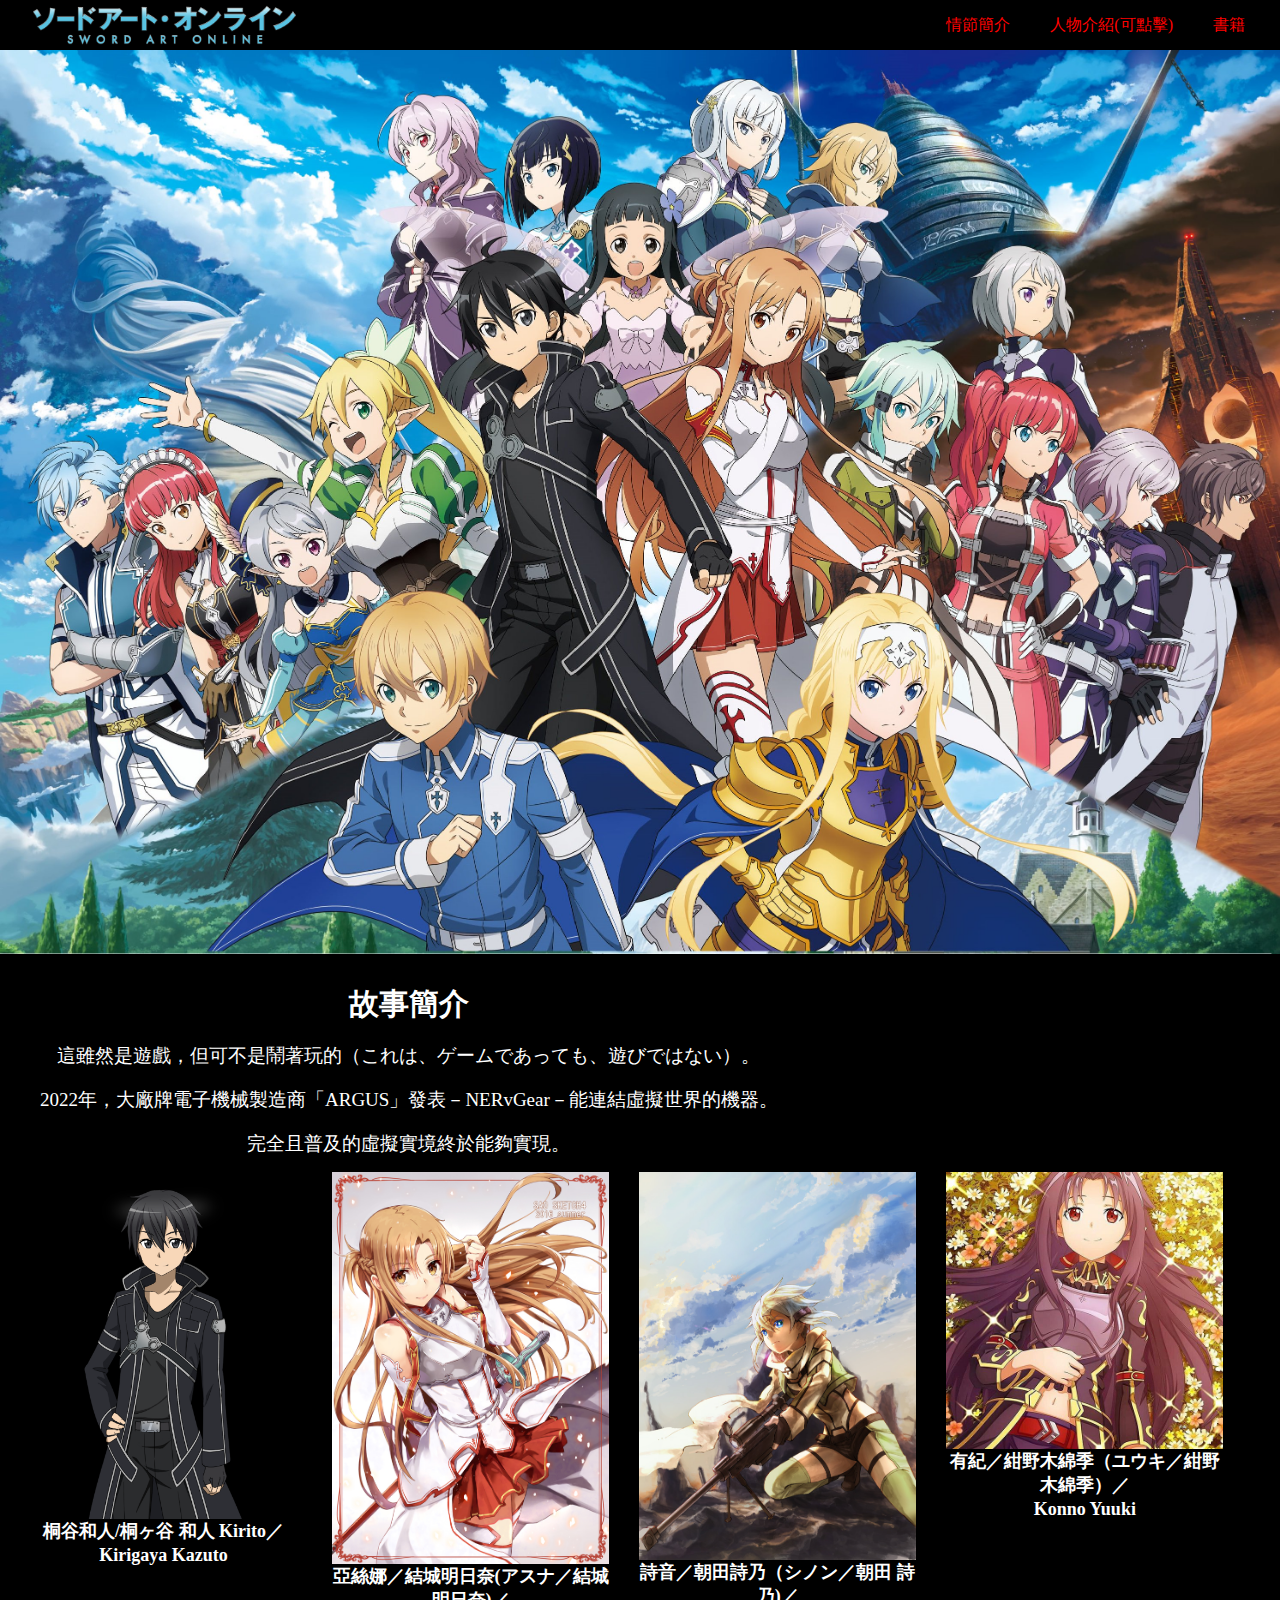
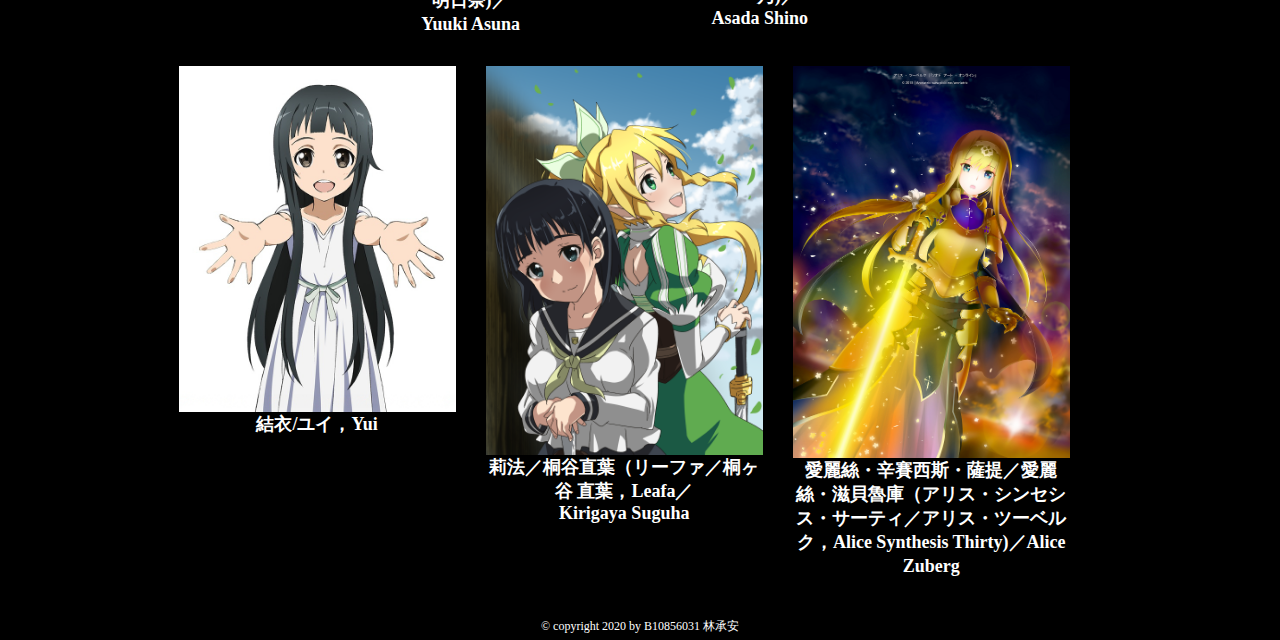
==== Final/index.html @ 0db15048 "Final" ====
<!DOCTYPE html>
<html lang="en">

<head>
    <meta charset="UTF-8">
    <meta name="viewport" content="width=device-width, initial-scale=1.0">
    <title>刀劍神域簡介</title>
    <link rel="stylesheet" href="style.css">
</head>

<body style="background-color:black;">

    <input type="checkbox" name="" id="menu">

    <div class="header col-12 col-s-12 col-ss-12">
        <h1 class="logo">
            <a href="#top"><img src="連結2/SAO_Logo.png" height="50px">
            </a>
        </h1>
        <a href="#">
            <label for="menu" class="btn"> 
            <span>選單</span>
        </label>
        </a>
        <nav>
            <a href="連結1/連結1.html">情節簡介</a>
            <a href="#2">人物介紹(可點擊)</a>
            <a href="連結3/連結3.html">書籍</a>
        </nav>
    </div>

    <!------------->

    <div class="col-12 col-s-12 col-ss-12 blankHeader">
        <a name="top"></a>
    </div>
    <div class="bg">
        <img src="連結2/996134.jpg">
    </div>
    <div class="col-0 col-s-0 col-ss-0"></div>
    <div class="about">
        <div class="wrap">
            <div class="title">
                <div class="two">
                    <div class="wrap">
                        <div class="item-group">
                            <div class="item">
                                <div class="text">
                                    <h2>故事簡介</h2><br>
                                    <h3>這雖然是遊戲，但可不是鬧著玩的（これは、ゲームであっても、遊びではない）。 </h3><br>
                                    <p> 2022年，大廠牌電子機械製造商「ARGUS」發表－NERvGear－能連結虛擬世界的機器。</p><br>
                                    <p>完全且普及的虛擬實境終於能夠實現。</p>
                                </div>
                            </div>
                        </div>
                    </div>
                </div>
            </div>
        </div>
    </div>
    <a name="2">
        <div class="item-group ">
            <div class="item ">
                <div class="pictures">
                    <div class="col-3 col-s-4 col-ss-6">
                        <figure>
                            <a href="https://zh.wikipedia.org/wiki/%E6%A1%90%E4%BA%BA"><img src="連結2/d2dfinto9n5k.png" border="0" alt="桐谷和人"></a>
                            <figcaption>桐谷和人/桐ヶ谷 和人 Kirito／<br>Kirigaya Kazuto　</figcaption>
                        </figure>
                    </div>
                    <div class="col-3 col-s-4 col-ss-6">
                        <figure>
                            <a href="https://wiki.komica.org/%E7%B5%90%E5%9F%8E%E6%98%8E%E6%97%A5%E5%A5%88"><img src="連結2/101843.jpg" border="0" alt="亞絲娜／結城明日奈" height="50%"></a>
                            <figcaption>亞絲娜／結城明日奈(アスナ／結城 明日奈)／<br>Yuuki Asuna　</figcaption>
                        </figure>
                    </div>

                    <div class="col-0 col-s-0 col-ss-12 newline"></div>
                    <!-- x x 2 -->

                    <div class="col-3 col-s-4 col-ss-6">
                        <figure>
                            <a href="https://zh.moegirl.org/zh-tw/%E6%9C%9D%E7%94%B0%E8%AF%97%E4%B9%83"><img src="連結2/160234.jpg" border="0" alt="詩音／朝田詩乃"></a>
                            <figcaption>詩音／朝田詩乃（シノン／朝田 詩乃)／<br>Asada Shino&emsp;&emsp;</figcaption>
                        </figure>
                    </div>

                    <div class="col-0 col-s-12 col-ss-0 newline"></div>
                    <!-- x 3 x -->

                    <div class="col-3 col-s-4 col-ss-6">
                        <figure>
                            <a href="https://zh.moegirl.org/zh-tw/%E7%BB%80%E9%87%8E%E6%9C%A8%E7%BB%B5%E5%AD%A3"><img src="連結2/100705403_528099794528496_3547618232076387241_n.jpg" border="0" alt="有紀／紺野木綿季"></a>
                            <figcaption>有紀／紺野木綿季（ユウキ／紺野 木綿季）／<br>Konno Yuuki　</figcaption>
                        </figure>
                    </div>

                    <div class="col-12 col-s-0 col-ss-12 newline"></div>
                    <!-- 4 x 2 -->

                    <div class="col-1_5 col-s-0 col-ss-0 newline">&emsp;</div>
                    <!-- block-1.5 x x -->

                    <div class="col-3 col-s-4 col-ss-6">
                        <figure>
                            <a href="https://zh.moegirl.org/zh-tw/%E7%BB%93%E8%A1%A3(%E5%88%80%E5%89%91%E7%A5%9E%E5%9F%9F)"><img src="連結2/102482.jpg" border="0" alt="結衣"></a>
                            <figcaption>結衣/ユイ，Yui　</figcaption>
                        </figure>
                    </div>
                    <div class="col-3 col-s-4 col-ss-6">
                        <figure>
                            <a href="https://zh.moegirl.org/zh-tw/%E6%A1%90%E8%B0%B7%E7%9B%B4%E5%8F%B6"><img src="連結2/102135.png" border="0" alt="莉法／桐谷直葉"></a>
                            <figcaption>莉法／桐谷直葉（リーファ／桐ヶ谷 直葉，Leafa／<br>Kirigaya Suguha </figcaption>
                        </figure>
                    </div>
                    <div class="col-0 col-s-12 col-ss-12 newline"></div>
                    <!-- x 3 2 -->

                    <div class="col-0 col-s-4 col-ss-3 newline">&emsp;</div>
                    <!-- x block-4 block-3 -->

                    <div class="col-3 col-s-4 col-ss-6">
                        <figure>
                            <a href="https://zh.moegirl.org/zh-tw/%E7%88%B1%E4%B8%BD%E4%B8%9D%C2%B7%E6%BB%8B%E8%B4%9D%E9%B2%81%E5%BA%93"><img src="連結2/98815.jpg" border="0" alt="愛麗絲・辛賽西斯・薩提／愛麗絲・滋貝魯庫"></a>

                            <figcaption>愛麗絲・辛賽西斯・薩提／愛麗絲・滋貝魯庫（アリス・シンセシス・サーティ／アリス・ツーベルク，Alice Synthesis Thirty)／Alice Zuberg　</figcaption>

                        </figure>
                    </div>
                </div>
            </div>
    </a>
    <div class="col-1_5 col-s-4 col-ss-3 newline">&emsp;</div>
    <!-- block-1.5 block-4 block-3 -->

    </div>
    <div id="footer" class="col-12 col-s-12 col-ss-12">
        © copyright 2020 by B10856031 林承安
    </div>
</body>

</html>
---- Final/style.css ----
* {
    /*消除網頁邊框*/
    margin: 0;
    padding: 0;
    list-style: none;
    color: white;
    text-decoration: none;
    box-sizing: border-box;
    font-family: DFKai-sb;
}

.logo {
    margin: 0 0 0 10px;
}

img {
    vertical-align: bottom;
}

.item-group {
    width: 100%;
    max-width: 1400px;
    margin: 0;
}

.bg img {
    /*最上方圖片*/
    width: 100%;
}

.item {
    margin: 0 0px 10px;
}

.text h3 {
    font-size: 24px;
    text-align: center;
    font-weight: normal;
}

.pic img {
    /*設置全圖片*/
    width: 100%;
}

.item .pic {
    margin: 15px;
    align-self: center;
}

.header {
    z-index: 9999;
    height: 50px;
    background-color: #000;
    position: fixed;
    display: flex;
    justify-content: space-between;
    /*分散對齊*/
    align-items: center;
    /* position: relative; */
}

.btn {
    width: 40px;
    height: 40px;
    background-color: #000;
    display: block;
    /*規定元素以方塊方式呈現*/
    position: absolute;
    /*相對於他的父完素進行絕對定位*/
    top: 5px;
    right: 10px;
}

.btn span {
    opacity: 0;
    /*區塊內透明*/
    width: 1px;
    height: 1px;
    display: block;
    overflow: hidden;
    /*自動隱藏超出的文字or圖片*/
}

.btn::before {
    /*在原本的元素[之前]加入內容*/
    content: '';
    position: absolute;
    height: 2px;
    left: 2px;
    width: 36px;
    background-color: #aaa;
    top: 0;
    bottom: 0;
    margin: auto;
    box-shadow: 0px 10px 0px #aaa, 0px 5px 0px #aaa, 0px -5px 0px #aaa, 0px -10px 0px #aaa;
    /*影子*/
}

nav {
    width: 30%;
    height: 100vh;
    /*view height式螢幕可視範圍高度的百分比*/
    background-color: black;
    position: absolute;
    top: 50px;
    left: -100%;
}

nav a {
    /*設置裡面的超連結*/
    display: block;
    /*link變直排*/
    text-decoration: none;
    text-align: center;
    color: red;
    padding: 10px 20px;
    border-bottom: 1px solid red;
    background-color: black;
}

#menu {
    position: absolute;
    /*讓最上方的checkbox隱藏*/
}

#menu:checked~.header nav {
    left: 0;
}

[class*="col-"] {
    float: left;
    padding: 15px;
    width: 100%;
}

@media only screen and (max-width:599px) {
    .col-ss-0 {
        width: 0%;
    }
    .col-ss-1 {
        width: 8.33%;
    }
    .col-ss-1_5 {
        width: 12.5%;
    }
    .col-ss-2 {
        width: 16.66%;
    }
    .col-ss-3 {
        width: 25%;
    }
    .col-ss-4 {
        width: 33.33%;
    }
    .col-ss-5 {
        width: 41.66%;
    }
    .col-ss-6 {
        width: 50%;
    }
    .col-ss-7 {
        width: 58.33%;
    }
    .col-ss-8 {
        width: 66.66%;
    }
    .col-ss-9 {
        width: 75%;
    }
    .col-ss-10 {
        width: 83.33%;
    }
    .col-ss-11 {
        width: 91.66%;
    }
    .col-ss-12 {
        width: 100%;
    }
    .pictures figcaption {
        font-size: 12px;
    }
    .title h2 {
        font-size: 20px;
    }
    .title p,
    .title h3 {
        font-size: 15px;
    }
}

@media only screen and (min-width:600px) {
    .col-s-0 {
        width: 0%;
    }
    .col-s-1 {
        width: 8.33%;
    }
    .col-s-1_5 {
        width: 12.5%;
    }
    .col-s-2 {
        width: 16.66%;
    }
    .col-s-3 {
        width: 25%;
    }
    .col-s-4 {
        width: 33.33%;
    }
    .col-s-5 {
        width: 41.66%;
    }
    .col-s-6 {
        width: 50%;
    }
    .col-s-7 {
        width: 58.33%;
    }
    .col-s-8 {
        width: 66.66%;
    }
    .col-s-9 {
        width: 75%;
    }
    .col-s-10 {
        width: 83.33%;
    }
    .col-s-11 {
        width: 91.66%;
    }
    .col-s-12 {
        width: 100%;
    }
    .pictures figcaption {
        font-size: 15px;
    }
    .title h2 {
        font-size: 25px;
    }
    .title p,
    .title h3 {
        font-size: 18px;
    }
}

@media only screen and (min-width: 600px) {
    /*設定桌面及平板顯示*/
    .pictures figcaption {
        font-size: 18px;
    }
    .title h2 {
        font-size: 30px;
    }
    .title p,
    .title h3 {
        font-size: 19px;
    }
    .item-group {
        display: flex;
        /*彈性盒子，又稱flexbox*/
    }
    .two .item {
        display: flex;
    }
    .two .item .text {
        display: flex;
        padding: 0 20px;
        box-sizing: border-box;
        flex-direction: column;
    }
    .btn {
        display: none;
    }
    nav {
        position: relative;
        left: 0;
        display: flex;
        width: auto;
        height: auto;
        top: 0;
        background-color: transparent;
        /*透明顏色*/
    }
    nav a {
        border-bottom: none;
    }
    .col-0 {
        width: 0%;
    }
    .col-1 {
        width: 8.33%;
    }
    .col-1_5 {
        width: 12.5%;
    }
    .col-2 {
        width: 16.66%;
    }
    .col-3 {
        width: 25%;
    }
    .col-4 {
        width: 33.33%;
    }
    .col-5 {
        width: 41.66%;
    }
    .col-6 {
        width: 50%;
    }
    .col-7 {
        width: 58.33%;
    }
    .col-8 {
        width: 66.66%;
    }
    .col-9 {
        width: 75%;
    }
    .col-10 {
        width: 83.33%;
    }
    .col-11 {
        width: 91.66%;
    }
    .col-12 {
        width: 100%;
    }
}

.two .text {
    padding-top: 25px;
    align-self: center;
}

#footer {
    background-color: black;
    padding: 5px 0;
    text-align: center;
    font-size: 12px;
}

.pictures {
    margin: 0;
    padding: 0;
}

.pictures img {
    width: 100%;
}

.pictures figcaption {
    text-align: center;
    font-weight: bold;
}

.pictures img {
    width: 100%;
}

.newline {
    padding: 0;
    margin: 0;
}

.blankHeader {
    padding: 25px;
}

.item-group {
    width: 100%;
    max-width: 1400px;
    margin: auto;
}

.item {
    margin: 0 10px 20px;
}

.two .item {
    display: flex;
    margin: 0;
}

.title p {
    padding: 0 20px;
    text-align: left !important;
    align-self: center !important;
}

.title h2 {
    text-align: center;
}

marquee {
    padding: 0;
    margin: 0;
    height: 100%;
    width: 100%;
}
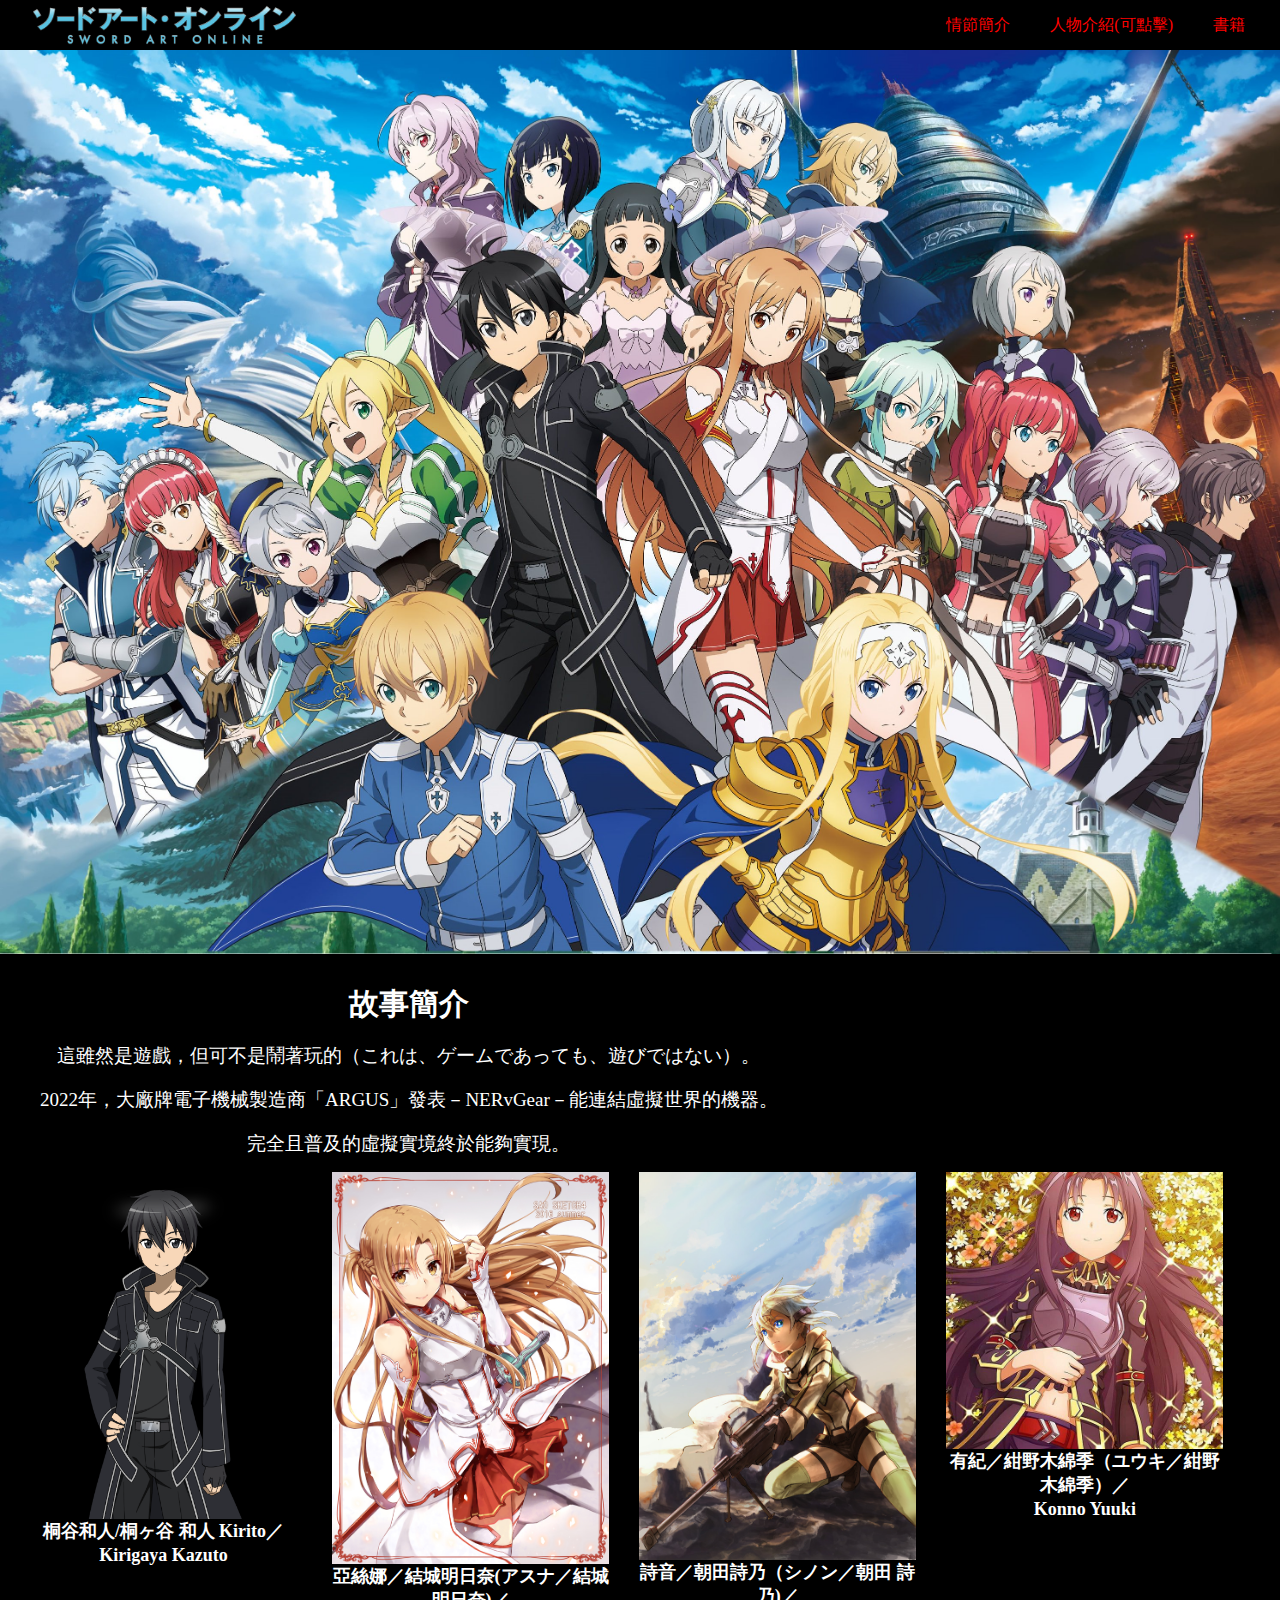
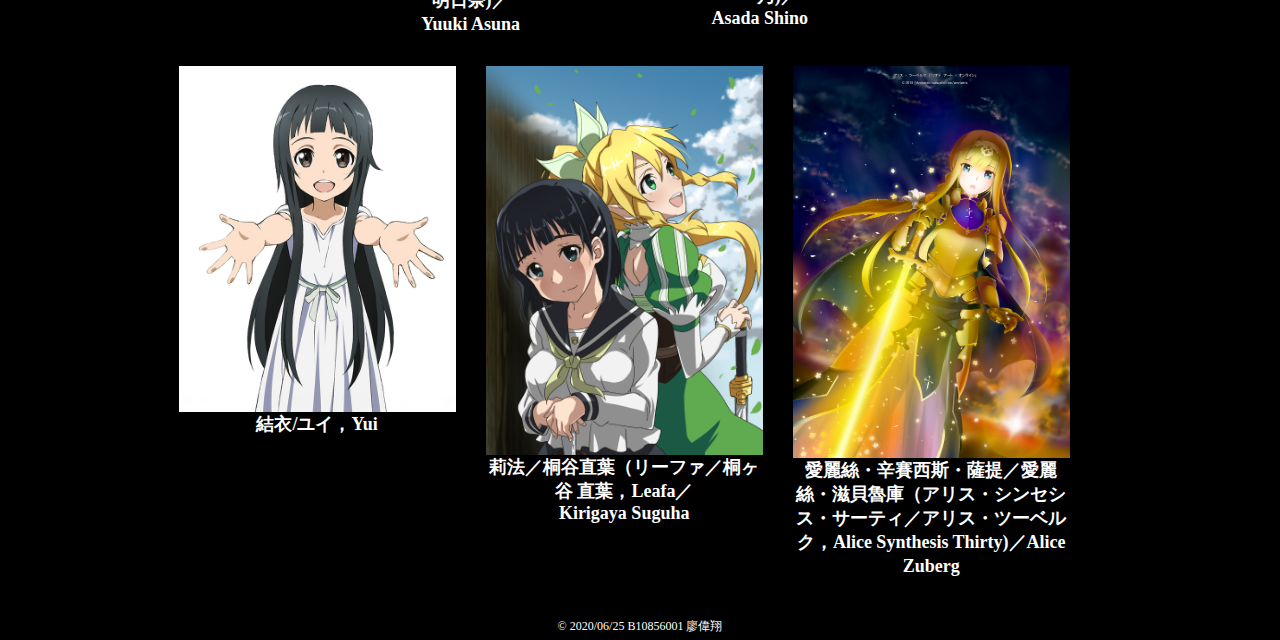
==== commit 6f3d6336: "Final" ====
--- a/Final/index.html
+++ b/Final/index.html
@@ -135,7 +135,7 @@
 
     </div>
     <div id="footer" class="col-12 col-s-12 col-ss-12">
-        © copyright 2020 by B10856031 林承安
+        © 2020/06/25 B10856001 廖偉翔
     </div>
 </body>
 
